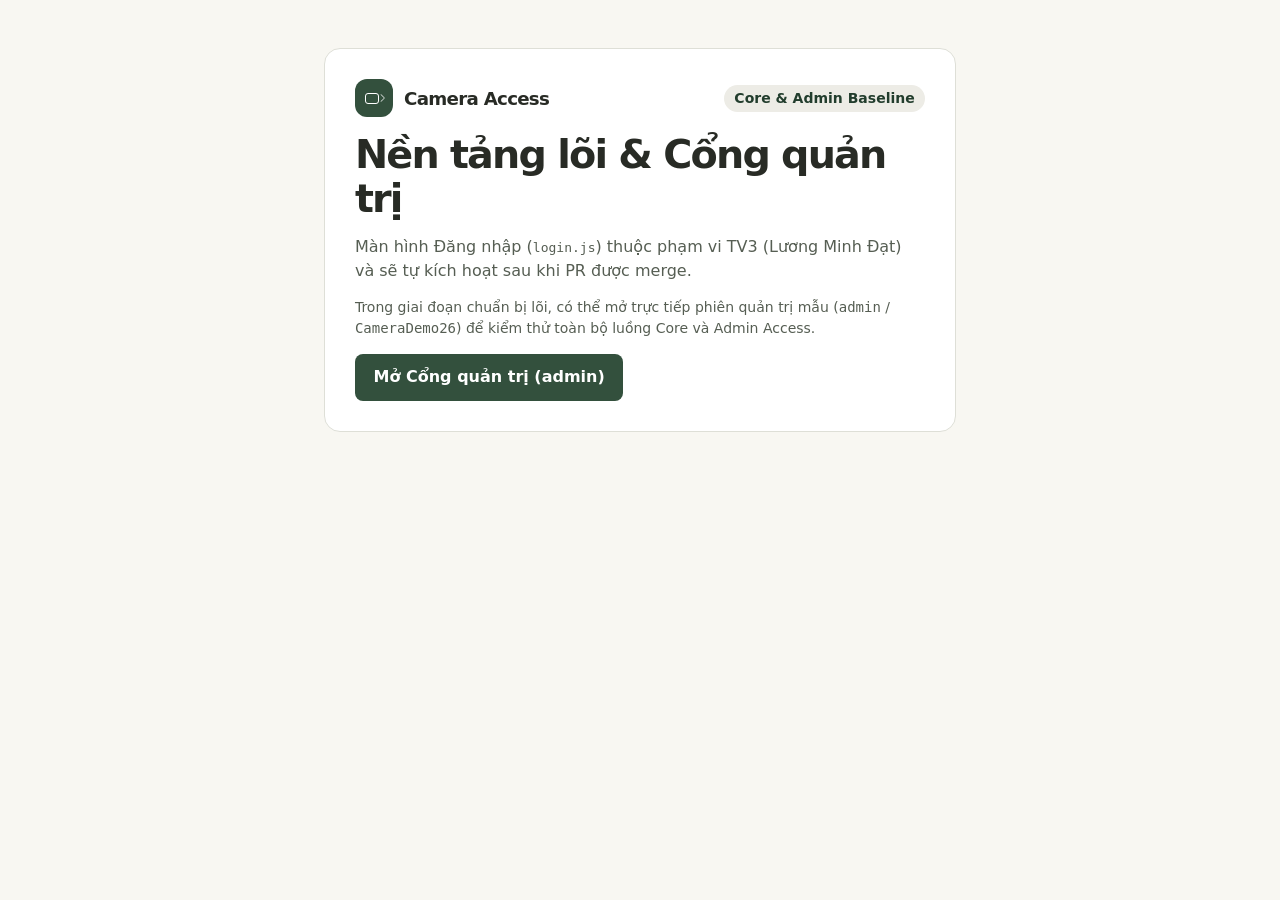
==== index.html @ 87937b0b "[Core] Add mock data, access engine, service API, app shell and unit tests" ====
<!doctype html>
<html lang="vi">
<head>
  <meta charset="utf-8">
  <meta name="viewport" content="width=device-width, initial-scale=1">
  <meta http-equiv="Content-Security-Policy" content="default-src 'none'; script-src 'self'; style-src 'self'; img-src 'self'; media-src 'self' blob:; connect-src 'none'; frame-src 'none'; object-src 'none'; base-uri 'none'; form-action 'none'">
  <title>Camera Access</title>
  <link rel="icon" href="assets/images/favicon.svg" type="image/svg+xml">
  <link rel="stylesheet" href="assets/css/global.css">
  <link rel="stylesheet" href="assets/css/portal.css">
  <!-- Page stylesheets for TV2–TV5 will be linked here when their PRs are merged -->
  <script defer src="assets/js/mock-data.js"></script>
  <script defer src="assets/js/camera-access.js"></script>
  <script defer src="assets/js/service.js"></script>
  <script defer src="assets/js/app.js"></script>
  <!-- Page scripts (admin-access.js and TV2–TV5 pages) will be linked here -->
</head>
<body>
  <div id="app"></div>
  <p id="app-notice" class="app-notice" role="status"></p>
  <dialog id="app-dialog" aria-labelledby="dialog-title"></dialog>
  <noscript><p class="empty-state">Hãy bật JavaScript trong trình duyệt để chạy Camera Access.</p></noscript>

  <template id="portal-template">
    <div class="portal">
      <button class="button skip-link" id="skip-content" type="button">Đến nội dung chính</button>
      <aside class="portal-side">
        <a class="brand" href="#/" aria-label="Camera Access, trang chọn tài khoản">
          <span class="brand-mark" aria-hidden="true"><span class="camera-icon"></span></span>
          Camera Access
        </a>
        <p class="portal-role" data-role></p>
        <nav class="portal-nav" aria-label="Điều hướng chính"></nav>
        <div class="portal-side-bottom"></div>
      </aside>
      <div class="portal-content">
        <header class="portal-top">
          <button class="menu-toggle" type="button" aria-label="Mở menu" aria-haspopup="dialog" aria-controls="portal-menu" aria-expanded="false">
            <span class="menu-icon" aria-hidden="true"></span>
          </button>
          <span class="portal-location" data-location></span>
          <div class="portal-session">
            <span class="badge">Demo</span>
            <span class="session-name" data-account></span>
            <button class="account-avatar" type="button" id="change-role" title="Đổi vai trò demo"></button>
          </div>
        </header>
        <main class="portal-main" id="main-content" tabindex="-1"></main>
      </div>
      <dialog class="portal-menu" id="portal-menu" aria-labelledby="portal-menu-title">
        <div class="portal-menu-body">
          <div class="portal-menu-header">
            <h2 class="brand" id="portal-menu-title"><span class="brand-mark" aria-hidden="true"><span class="camera-icon"></span></span>Camera Access</h2>
            <button class="menu-close" type="button" aria-label="Đóng menu" autofocus><span aria-hidden="true">×</span></button>
          </div>
        </div>
      </dialog>
    </div>
  </template>
</body>
</html>
---- assets/css/global.css ----
﻿:root {
  color-scheme: light;
  font-family: "Segoe UI Variable Text", "Segoe UI", system-ui, sans-serif;
  color: var(--ink);
  background: var(--canvas);
  line-height: 1.5;
  --canvas: #f8f7f2;
  --ink: #282b25;
  --muted: #565e53;
  --accent: #33503d;
  --accent-strong: #223d2d;
  --accent-soft: #edece6;
  --line: #dedfd7;
  --field-line: #818d82;
  --surface: #fff;
  --nav-surface: #26382d;
  --focus: #3a6048;
  --control-height: 44px;
  --control-radius: 8px;
  --radius: 16px;
  --page-gutter: clamp(1rem, 3.4vw, 3rem);
  --page-width: 1280px;
}

*, *::before, *::after { box-sizing: border-box; }
body { margin: 0; min-width: 0; }
button, input, select { font: inherit; }
button, a { -webkit-tap-highlight-color: transparent; }
a { color: var(--accent); }
img { display: block; max-width: 100%; }
h1, h2, h3, p { margin: 0; }
[hidden] { display: none !important; }
:focus-visible { outline: 3px solid var(--focus); outline-offset: 3px; }

h1 { font-size: clamp(1.875rem, 3.1vw, 2.6rem); line-height: 1.12; letter-spacing: -.045em; }
h2 { font-size: clamp(1.3rem, 2vw, 1.55rem); line-height: 1.25; letter-spacing: -.03em; }
h3 { font-size: 1.125rem; line-height: 1.3; }
.muted { color: var(--muted); }
.small { font-size: .875rem; }

.brand {
  display: inline-flex;
  align-items: center;
  gap: .7rem;
  color: var(--ink);
  font-size: 1.14rem;
  font-weight: 750;
  letter-spacing: -.04em;
  text-decoration: none;
}

.brand-mark {
  display: grid;
  flex: 0 0 38px;
  width: 38px;
  height: 38px;
  place-items: center;
  border-radius: 12px;
  background: var(--accent);
  color: white;
}

.camera-icon {
  position: relative;
  display: inline-block;
  width: 14px;
  height: 11px;
  margin-right: 4px;
  border: 1.6px solid currentColor;
  border-radius: 3px;
}

.camera-icon::after {
  position: absolute;
  top: 1px;
  left: 100%;
  width: 6px;
  height: 6px;
  border: solid currentColor;
  border-width: 1.5px 1.5px 0 0;
  border-radius: 1px;
  transform: rotate(45deg);
  content: "";
}

.button {
  display: inline-flex;
  min-height: var(--control-height);
  align-items: center;
  justify-content: center;
  padding: .65rem 1.1rem;
  border: 1px solid transparent;
  border-radius: var(--control-radius);
  background: var(--accent);
  color: white;
  font-weight: 650;
  text-align: center;
  text-decoration: none;
  cursor: pointer;
}

.button:hover { background: var(--accent-strong); }
.button-secondary { border-color: var(--line); background: var(--surface); color: var(--accent-strong); }
.button-secondary:hover { background: var(--accent-soft); }
.button:disabled { color: var(--muted); background: #eeede8; cursor: default; }

.badge {
  display: inline-flex;
  align-items: center;
  gap: .4rem;
  padding: .3rem .65rem;
  border-radius: 999px;
  background: var(--accent-soft);
  color: var(--accent-strong);
  font-size: .875rem;
  font-weight: 650;
  line-height: 1.2;
}

.badge-online { background: #edf1eb; color: #34503c; }
.badge-offline { background: #f4eee0; color: #604f30; }
.badge-status::before { width: .43rem; height: .43rem; border-radius: 50%; background: currentColor; content: ""; }
.panel {
  border: 1px solid var(--line);
  border-radius: var(--radius);
  background: var(--surface);
}

.field {
  display: block;
  width: 100%;
  min-height: 48px;
  padding: .7rem .85rem;
  border: 1px solid var(--field-line);
  border-radius: var(--control-radius);
  background: var(--surface);
  color: var(--ink);
}

.field::placeholder { color: #5b6d65; }
.field[aria-invalid="true"] { border-color: #a92e4c; }
.field-select {
  appearance: none;
  padding-right: 2rem;
  background-image: linear-gradient(45deg, transparent 50%, var(--muted) 50%), linear-gradient(135deg, var(--muted) 50%, transparent 50%);
  background-position: right 1.05rem center, right .75rem center;
  background-repeat: no-repeat;
  background-size: .3rem .3rem;
}
.error { color: #9e2543; font-size: .875rem; }
.error:empty { display: none; }

.sr-only {
  position: absolute;
  width: 1px;
  height: 1px;
  overflow: hidden;
  clip-path: inset(50%);
  white-space: nowrap;
}

@media (prefers-reduced-motion: no-preference) {
  .button, .portal-link, .account-avatar, .menu-toggle, .menu-close {
    transition: background-color 150ms ease, border-color 150ms ease;
  }
}
---- assets/css/portal.css ----
.portal { display: grid; grid-template-columns: 224px minmax(0, 1fr); min-height: 100svh; }
.skip-link { position: absolute; top: .75rem; left: .75rem; z-index: 2; transform: translateY(-180%); }
.skip-link:focus { transform: none; }
.portal-side, .portal-menu-body {
  display: flex;
  flex-direction: column;
  gap: .65rem;
  padding: 1.25rem 1rem;
  background: var(--nav-surface);
  color: #eaf8f0;
  --focus: #a1e2bb;
}
.portal-side { position: sticky; top: 0; align-self: start; height: 100svh; overflow: auto; }
.portal-side > .brand { min-height: var(--control-height); margin-left: .35rem; align-self: start; }
.portal-side .brand, .portal-menu .brand { color: #f1fbf4; }
.portal-side .brand-mark, .portal-menu .brand-mark { background: #e7ece4; color: #253d30; }
.portal-role { margin: .95rem .6rem .15rem; color: #c1ccc0; font-size: .875rem; font-weight: 650; }
.portal-nav, .portal-side-bottom { display: grid; gap: .3rem; }
.portal-side-bottom { margin-top: auto; padding-top: 1rem; border-top: 1px solid #3a554b; }
.portal-link {
  display: flex;
  align-items: center;
  gap: .65rem;
  min-height: var(--control-height);
  padding: .55rem .6rem;
  border: 0;
  border-radius: 9px;
  background: transparent;
  color: #d5e8dc;
  font-size: .875rem;
  font-weight: 650;
  text-align: left;
  text-decoration: none;
  cursor: pointer;
}
.portal-link:hover { background: #374c3e; color: white; }
.portal-link[aria-current] { background: #40594a; color: #f4f7f0; box-shadow: inset 3px 0 #c6d5c1; }
.portal-menu-open { overflow: hidden; }
.portal-menu {
  inset: 0 auto 0 0;
  width: min(320px, calc(100% - 3rem));
  max-width: none;
  height: 100dvh;
  max-height: none;
  margin: 0;
  padding: 0;
  border: 0;
  background: var(--nav-surface);
  color: var(--surface);
  overscroll-behavior: contain;
}
.portal-menu::backdrop { background: #10251dc7; }
.portal-menu-body { min-height: 100%; }
.portal-menu-header { display: flex; gap: .5rem; align-items: center; justify-content: space-between; }
.menu-toggle, .menu-close {
  display: grid;
  place-items: center;
  flex: 0 0 var(--control-height);
  width: var(--control-height);
  height: var(--control-height);
  padding: 0;
  border: 1px solid var(--line);
  border-radius: var(--control-radius);
  background: var(--surface);
  color: var(--accent-strong);
  cursor: pointer;
}
.menu-toggle { display: none; }
.menu-toggle:hover { background: var(--accent-soft); }
.menu-close { border-color: #3c594e; background: transparent; color: #f1fbf4; font-size: 1.5rem; line-height: 1; }
.menu-close:hover { background: #25443a; }
.menu-icon { width: 17px; height: 2px; border-radius: 1px; background: currentColor; box-shadow: 0 -5px, 0 5px; }
.nav-icon { display: inline-block; flex: 0 0 15px; width: 15px; height: 15px; border: 1.5px solid currentColor; border-radius: 4px; }
.icon-overview { box-shadow: inset 0 -5px currentColor; }
.icon-people { border-radius: 50%; box-shadow: inset 0 -4px currentColor; }
.icon-sync { border-width: 2px 5px 2px 1.5px; }
.icon-lookup { position: relative; width: 12px; height: 12px; flex-basis: 12px; margin-right: 3px; border-radius: 50%; }
.icon-lookup::after { content: ""; position: absolute; right: -5px; bottom: -2px; width: 5px; height: 1.5px; background: currentColor; transform: rotate(45deg); }
.icon-camera { height: 12px; border-right-width: 4px; }
.icon-history { border-radius: 50%; border-bottom-width: 4px; }
.icon-account { box-shadow: inset 0 -5px currentColor; border-radius: 50%; }
.portal-top {
  display: flex;
  justify-content: space-between;
  align-items: center;
  gap: .7rem;
  min-height: 64px;
  padding: .5rem var(--page-gutter);
  border-bottom: 1px solid var(--line);
  background: white;
}
.portal-location { color: var(--muted); font-size: .875rem; font-weight: 700; }
.portal-session { display: flex; min-width: 0; align-items: center; gap: .65rem; margin-left: auto; }
.session-name { overflow: hidden; font-size: .875rem; font-weight: 700; text-overflow: ellipsis; white-space: nowrap; }
.account-avatar, .student-initials {
  display: grid; flex: 0 0 40px; width: 40px; height: 40px; place-items: center;
  border: 0; border-radius: 12px; background: var(--accent-soft); color: var(--accent-strong);
  font-size: .875rem; font-weight: 750;
}
.account-avatar { flex-basis: var(--control-height); width: var(--control-height); height: var(--control-height); cursor: pointer; }
.account-avatar:hover { background: #e7e9e0; }
.portal-main { max-width: var(--page-width); margin-inline: auto; padding: clamp(1.25rem, 3vw, 2.25rem) var(--page-gutter) 2.5rem; }
.portal-main:focus { outline: none; }
.screen-heading { margin-bottom: 1.55rem; }
.screen-heading p { margin-top: .6rem; color: var(--muted); }
.heading-actions { display: flex; flex-wrap: wrap; gap: .7rem; align-items: center; justify-content: space-between; }
.screen-section { margin-top: 1.55rem; }
.section-bar { display: flex; flex-wrap: wrap; align-items: center; justify-content: space-between; gap: .65rem; margin-bottom: .85rem; }
.section-bar a, .back-route { color: var(--accent-strong); font-weight: 650; text-underline-offset: 3px; }
.back-route { display: inline-flex; min-height: var(--control-height); align-items: center; margin-bottom: .55rem; }
.empty-panel { padding: clamp(1rem, 3vw, 1.7rem); }
.empty-panel p { margin-top: .45rem; }
.empty-panel h1 { font-size: clamp(1.6rem, 4vw, 2.5rem); }

.core-entry { display: grid; gap: 1rem; max-width: 720px; margin-inline: auto; padding: clamp(1.5rem, 4vw, 3rem) var(--page-gutter); }
.core-entry-card { display: grid; gap: .9rem; padding: clamp(1.2rem, 3vw, 1.9rem); }
.core-entry-header { display: flex; flex-wrap: wrap; align-items: center; justify-content: space-between; gap: .6rem; }

.portal.parent-flow {
  --ink: #282b25;
  --muted: #565e53;
  --accent: #33503d;
  --accent-strong: #223d2d;
  --accent-soft: #edece6;
  --line: #dedfd7;
  --field-line: #879083;
  --focus: #3a6048;
  grid-template-columns: minmax(0, 1fr);
  background: #f8f7f2;
  color: var(--ink);
}
.portal.parent-flow .portal-side,
.portal.parent-flow .menu-toggle { display: none; }
.portal.parent-flow .portal-top {
  min-height: 60px;
  padding-inline: max(var(--page-gutter), calc((100% - 1220px) / 2 + var(--page-gutter)));
  background: #fdfcf8;
}
.portal.parent-flow .parent-identity { display: flex; min-width: 0; gap: .65rem; align-items: center; }
.portal.parent-flow .parent-identity .brand { min-height: var(--control-height); white-space: nowrap; }
.portal.parent-flow .parent-identity .brand-mark {
  flex-basis: 32px;
  width: 32px;
  height: 32px;
  border-radius: 8px;
  background: var(--accent);
  color: white;
}
.portal.parent-flow .portal-location { color: var(--muted); line-height: 1.2; }
.portal.parent-flow .portal-session { gap: .45rem; }
.portal.parent-flow .portal-session .badge { background: #eeede6; color: var(--muted); }
.portal.parent-flow #change-role,
.portal.parent-flow #side-role {
  display: inline-flex;
  flex: 0 0 auto;
  width: auto;
  min-height: var(--control-height);
  align-items: center;
  justify-content: center;
  padding: .4rem .6rem;
  border: 1px solid transparent;
  border-radius: 7px;
  background: transparent;
  color: var(--ink);
  font-size: .875rem;
  font-weight: 650;
  white-space: nowrap;
}
.portal.parent-flow #change-role { border-color: var(--line); }
.portal.parent-flow #change-role:hover,
.portal.parent-flow #side-role:hover { background: var(--accent-soft); }

@media (max-width: 620px) {
  .portal.parent-flow .portal-top { gap: .45rem; }
  .portal.parent-flow .parent-identity { gap: .4rem; }
  .portal.parent-flow .parent-identity .brand { min-width: var(--control-height); justify-content: center; }
  .portal.parent-flow .parent-identity .brand > span:last-child,
  .portal.parent-flow .portal-session .badge,
  .portal.parent-flow .session-name { display: none; }
  .portal.parent-flow #change-role,
  .portal.parent-flow #side-role { padding-inline: .45rem; }
}
@media (min-width: 621px) {
  .portal.parent-flow .portal-location { padding-left: .65rem; border-left: 1px solid var(--line); }
}
@media (min-width: 621px) and (max-width: 900px) {
  .portal.parent-flow .session-name { display: none; }
}

.metric-grid, .class-grid { display: grid; gap: .85rem; }
.metric-grid { grid-template-columns: repeat(4, minmax(0, 1fr)); }
.metric { display: grid; align-content: start; gap: .35rem; padding: 1rem; }
.metric > p:first-child { font-size: .875rem; font-weight: 700; }
.metric strong { font-size: 2rem; line-height: 1.1; color: var(--accent-strong); }
.overview-metrics { overflow: hidden; }
.overview-metrics .metric-grid { gap: 1px; background: var(--line); }
.overview-metrics .metric { border: 0; border-radius: 0; padding: 1rem clamp(.75rem, 2vw, 1.25rem); }
.overview-workspace { display: grid; grid-template-columns: minmax(0, 1fr); gap: 1.15rem; margin-top: 1.35rem; align-items: start; }
.overview-workflow { padding: .9rem 1.15rem .45rem; }
.overview-workflow h2 { margin-block: .25rem .75rem; }
.overview-workflow a {
  display: grid;
  position: relative;
  padding: .7rem 1.4rem .7rem 0;
  border-top: 1px solid var(--line);
  color: var(--ink);
  text-decoration: none;
}
.overview-workflow a:hover { color: var(--accent); }
.overview-workflow a::after { position: absolute; right: .15rem; top: .65rem; color: var(--accent); content: "→"; }
.overview-activity .section-bar { min-height: 44px; }
.class-grid { grid-template-columns: repeat(3, minmax(0, 1fr)); }
.class-tile { display: grid; justify-items: start; gap: .32rem; padding: .95rem; color: var(--ink); text-align: left; cursor: pointer; }
.class-tile strong { color: var(--accent-strong); font-size: 1.1rem; }
.class-tile:hover, .class-tile[aria-pressed="true"] { border-color: var(--accent); background: var(--accent-soft); }
.sync-source { display: flex; flex-wrap: wrap; align-items: center; justify-content: space-between; gap: .8rem; padding: clamp(.9rem, 2.5vw, 1.4rem); }
.sync-source-title, .sync-actions { display: flex; flex-wrap: wrap; align-items: center; gap: .55rem; }
.sync-source p { margin-top: .35rem; }
.sync-source [data-state="stale"] { color: #79411d; }
.sync-source [data-state="error"] { color: #942747; }
.sync-source [data-state="applied"] { color: var(--accent-strong); }
.sync-summary, .sync-review-panels { display: grid; gap: .85rem; margin-top: .85rem; }
.sync-summary { grid-template-columns: repeat(3, minmax(0, 1fr)); }
.sync-review-panels { grid-template-columns: minmax(0, 1fr) minmax(0, 1fr); align-items: start; }
.sync-panel-body { margin-top: .7rem; min-width: 0; overflow-wrap: anywhere; }
.sync-changes { display: grid; gap: .7rem; margin: 0; padding: 0; list-style: none; }
.sync-changes > li, #sync-impact .impact-list > li { padding-top: .7rem; border-top: 1px solid var(--line); }
.sync-changes > li > strong { margin-right: .3rem; }
.sync-change-detail { display: grid; grid-template-columns: repeat(2, minmax(0, 1fr)); gap: .45rem; margin: .45rem 0 0; }
.sync-change-detail > div { padding: .45rem .55rem; border-radius: 8px; background: var(--canvas); }
.sync-change-detail > div:last-child { background: var(--accent-soft); }
.sync-change-detail dt { color: var(--muted); font-size: .875rem; }
.sync-change-detail dd { margin: 0; font-size: .875rem; font-weight: 650; }
.sync-actions { margin-top: .95rem; }
.lookup-panel { min-width: 0; padding: clamp(.9rem, 2.5vw, 1.4rem); }
.lookup-form { display: grid; grid-template-columns: minmax(0, 1fr) minmax(0, 1fr) auto; gap: .75rem; align-items: start; margin-top: .8rem; }
.lookup-form > .button { min-height: 48px; margin-top: 1.56rem; }
#lookup-status { margin-top: .65rem; }
#lookup-status[data-state="error"] { color: #942747; }
.lookup-result { margin-top: .85rem; overflow-wrap: anywhere; }
.lookup-result-heading p { margin-top: .2rem; }
.lookup-decisions { display: grid; grid-template-columns: repeat(2, minmax(0, 1fr)); gap: .65rem; margin-top: .85rem; }
.lookup-decision { display: grid; align-content: start; justify-items: start; gap: .4rem; padding: .85rem; border: 1px solid var(--line); border-radius: 12px; background: var(--canvas); }
.lookup-decision h3 { font-size: 1rem; }
.lookup-camera-classes { margin-top: .8rem; }
.lookup-students { margin-top: .85rem; padding-top: .85rem; border-top: 1px solid var(--line); }
.lookup-students h3 { margin-bottom: .45rem; }
.lookup-evidence-list { margin: 0; padding: 0; list-style: none; }
.lookup-evidence-list li { display: flex; flex-wrap: wrap; align-items: center; justify-content: space-between; gap: .4rem; padding: .55rem 0; }
.lookup-evidence-list li + li { border-top: 1px solid var(--line); }
.lookup-evidence-list li p { margin-top: .12rem; }
.records-panel { padding: clamp(.8rem, 2.5vw, 1.4rem); }
.record-tools, .dialog-fields { display: grid; grid-template-columns: minmax(0, 1fr) minmax(130px, .45fr); gap: .75rem; }
.record-tools { margin-bottom: 1rem; }
.record-tools label, .dialog-fields label, .dialog-field { display: grid; min-width: 0; gap: .3rem; }
.record-tools label span, .dialog-fields label span, .dialog-field span { font-size: .875rem; font-weight: 650; }
.record-table { width: 100%; border-collapse: collapse; text-align: left; }
.record-table thead { background: #f3f2ed; color: var(--muted); font-size: .875rem; }
.record-table th, .record-table td { padding: .65rem .6rem; overflow-wrap: anywhere; }
.record-table tbody tr + tr { border-top: 1px solid var(--line); }
.record-meta { display: block; font-weight: 400; }
.record-action { padding-inline: .7rem; font-size: .875rem; }
.device-row { display: grid; grid-template-columns: auto minmax(110px, 1fr) minmax(100px, .75fr) auto auto; gap: .7rem; align-items: center; padding-block: .8rem; }
.device-row + .device-row { border-top: 1px solid var(--line); }
.device-row img { width: 68px; height: 54px; border-radius: 8px; object-fit: cover; }
.device-classes { display: flex; flex-wrap: wrap; gap: .25rem; }
.activity-list { display: grid; gap: .7rem; }
.activity-card { padding: 1rem; }
.activity-card .section-bar { margin-bottom: .35rem; }
.activity-card .sync-changes { margin-top: .7rem; }
.activity-card .impact-list { margin-block: .55rem; }
.activity-meta { margin-top: .6rem; }

#app-dialog { width: min(620px, calc(100% - 2rem)); max-height: calc(100dvh - 2rem); padding: 1rem; border: 1px solid var(--line); border-radius: var(--radius); color: var(--ink); overscroll-behavior: contain; }
#app-dialog::backdrop { background: #0c2822b8; }
.dialog-heading { display: flex; align-items: center; justify-content: space-between; gap: .6rem; margin-bottom: 1rem; }
.dialog-footer { display: flex; justify-content: flex-end; margin-top: 1rem; }
.role-actions { display: flex; flex-wrap: wrap; gap: .65rem; }
.camera-class-options { display: flex; flex-wrap: wrap; gap: .6rem 1rem; margin: 0 0 .8rem; padding: .65rem; border: 1px solid var(--line); border-radius: 10px; }
.camera-class-options legend { padding-inline: .4rem; font-weight: 650; }
.camera-class-options label { display: flex; min-height: 33px; gap: .3rem; align-items: center; }
.camera-class-options input { accent-color: var(--accent); }
.impact-preview { margin-top: 1rem; padding: .85rem; border-radius: 12px; background: var(--canvas); }
.impact-preview h3 { margin-bottom: .35rem; }
.impact-list { display: grid; gap: .5rem; margin: 0; padding: 0; list-style: none; font-size: .9rem; }
.impact-list span { display: block; }
.impact-lookup { color: inherit; text-underline-offset: 2px; }
.access-granted { color: #166245; }
.access-revoked { color: #942747; }
.app-notice { position: fixed; z-index: 2; right: 1rem; bottom: 1rem; max-width: calc(100% - 2rem); padding: .75rem 1rem; border-radius: 10px; background: #173b2c; color: white; box-shadow: 0 3px 16px #173b2c33; }
.app-notice:empty { display: none; }
.source-panel { display: grid; gap: .85rem; padding: 1rem; }
.source-panel p { margin-top: .3rem; }
.account-table { table-layout: fixed; }
.account-table th:first-child { width: 28%; }
.account-table th:nth-child(2) { width: 24%; }
.account-table th:nth-child(3) { width: 15%; }
.account-table td { font-size: .875rem; }
.account-identity { display: flex; align-items: center; gap: .7rem; overflow-wrap: anywhere; }
.account-identity .account-avatar { cursor: default; }
.account-actions { display: flex; flex-wrap: wrap; gap: .4rem; }
.account-fields { display: grid; gap: .65rem; margin-bottom: .95rem; }
.account-search { width: min(100%, 310px); }
.list-pages { display: flex; flex-wrap: wrap; align-items: center; justify-content: flex-end; gap: .6rem; margin-top: .9rem; }
.record-picker { display: grid; min-width: 0; gap: .3rem; }
.record-picker label { font-size: .875rem; font-weight: 700; }
.picker-current { padding: .35rem .5rem; border-radius: 6px; background: var(--canvas); overflow-wrap: anywhere; }
.picker-results { max-height: min(17rem, 38dvh); overflow: auto; overscroll-behavior: contain; border: 1px solid var(--line); border-radius: 8px; background: var(--surface); }
.picker-feedback { padding: .35rem .55rem; }
.picker-options, .selected-students { list-style: none; padding: 0; margin: 0; }
.picker-options li { border-top: 1px solid var(--line); }
.picker-options button {
  display: grid;
  width: 100%;
  min-height: var(--control-height);
  gap: .12rem;
  padding: .45rem .65rem;
  border: 0;
  background: transparent;
  color: var(--ink);
  text-align: left;
  overflow-wrap: anywhere;
  cursor: pointer;
}
.picker-options button:hover, .picker-options button:focus-visible { background: var(--accent-soft); }
.picker-options button:focus-visible { outline-offset: -3px; }
.student-link-editor { min-width: 0; padding: .75rem; margin: 0; border: 1px solid var(--line); border-radius: 10px; }
.student-link-editor legend { padding-inline: .35rem; font-weight: 700; }
.student-link-editor .record-picker { margin-block: .65rem .75rem; }
.selected-students { margin-top: .35rem; }
.selected-students li { display: flex; align-items: center; justify-content: space-between; gap: .6rem; padding: .4rem 0; border-top: 1px solid var(--line); overflow-wrap: anywhere; }
.selected-students button { flex-shrink: 0; min-width: var(--control-height); }

@media (min-width: 621px) {
  .overview-workspace { grid-template-columns: minmax(230px, .85fr) minmax(0, 1.15fr); }
  .account-fields { grid-template-columns: minmax(0, 1fr) minmax(0, 1fr); }
}

@media (max-width: 900px) {
  .portal { grid-template-columns: minmax(0, 1fr); }
  .portal-side { display: none; }
  .menu-toggle { display: grid; }
  .portal-top { min-height: 60px; }
  .portal-location { color: var(--ink); }
}
@media (max-width: 620px) {
  .session-name { display: none; }
  .metric-grid { grid-template-columns: repeat(2, minmax(0, 1fr)); }
  .class-grid { grid-template-columns: repeat(2, minmax(0, 1fr)); }
  .record-tools, .dialog-fields { grid-template-columns: 1fr; gap: .5rem; }
  .sync-summary { gap: .4rem; }
  .sync-summary .metric { display: flex; flex-direction: column; padding: .6rem .45rem; }
  .sync-summary .metric > p:first-child { font-size: .875rem; line-height: 1.2; }
  .sync-summary .metric strong { order: -1; font-size: 1.5rem; }
  .sync-summary .metric > p:last-child { display: none; }
  .sync-review-panels { grid-template-columns: minmax(0, 1fr); }
  .lookup-form, .lookup-decisions { grid-template-columns: minmax(0, 1fr); }
  .lookup-form > .button { justify-self: start; margin-top: 0; }
  .record-table thead { position: absolute; width: 1px; height: 1px; overflow: hidden; clip-path: inset(50%); }
  .record-table tbody, .record-table tr, .record-table td, .record-table th { display: block; }
  .record-table tbody tr { padding: .65rem 0; }
  .record-table th, .record-table td { padding: .18rem 0; }
  .record-table td[data-label]::before { content: attr(data-label) " \00b7 "; color: var(--muted); }
  .record-table td:last-child { margin-top: .4rem; }
  .device-row { grid-template-columns: 52px minmax(0, 1fr) auto; gap: .45rem; }
  .device-row img { width: 52px; height: 44px; }
  .device-row .device-classes { grid-column: 2 / -1; grid-row: 2; }
  .device-row .button { grid-column: 2 / -1; justify-self: start; }
  .account-search { width: 100%; }
  .account-table th:first-child, .account-table th:nth-child(2), .account-table th:nth-child(3) { width: auto; }
  .account-table td > p { display: inline; margin-inline-start: .3rem; }
}
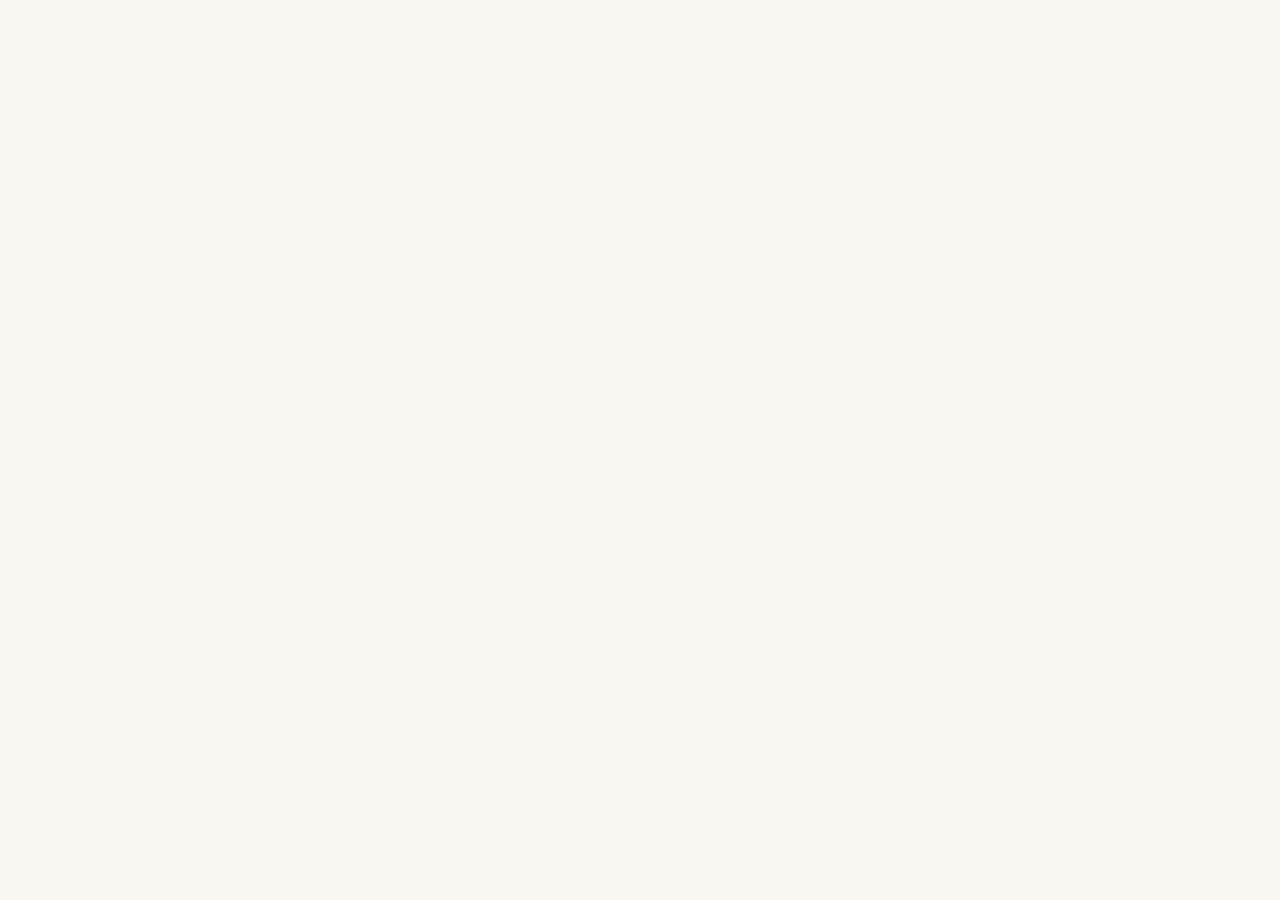
==== commit ee5e99ea: "feat: add parent dashboard frontend" ====
--- a/index.html
+++ b/index.html
@@ -7,19 +7,59 @@
   <title>Camera Access</title>
   <link rel="icon" href="assets/images/favicon.svg" type="image/svg+xml">
   <link rel="stylesheet" href="assets/css/global.css">
+  <link rel="stylesheet" href="assets/css/pages/login.css">
   <link rel="stylesheet" href="assets/css/portal.css">
-  <!-- Page stylesheets for TV2–TV5 will be linked here when their PRs are merged -->
   <script defer src="assets/js/mock-data.js"></script>
   <script defer src="assets/js/camera-access.js"></script>
   <script defer src="assets/js/service.js"></script>
   <script defer src="assets/js/app.js"></script>
-  <!-- Page scripts (admin-access.js and TV2–TV5 pages) will be linked here -->
+  <script defer src="assets/js/pages/login.js"></script>
+  <script defer src="assets/js/pages/parent-dashboard.js"></script>
+  <script defer src="assets/js/pages/camera-viewer.js"></script>
+  <script defer src="assets/js/pages/admin-access.js"></script>
+  <script defer src="assets/js/pages/profile.js"></script>
 </head>
 <body>
   <div id="app"></div>
   <p id="app-notice" class="app-notice" role="status"></p>
   <dialog id="app-dialog" aria-labelledby="dialog-title"></dialog>
   <noscript><p class="empty-state">Hãy bật JavaScript trong trình duyệt để chạy Camera Access.</p></noscript>
+
+  <template id="login-template">
+    <main class="login-shell">
+      <div class="login-side">
+        <div class="login-brand">
+          <span class="brand"><span class="brand-mark" aria-hidden="true"><span class="camera-icon"></span></span>Camera Access</span>
+          <span class="badge">Bản demo</span>
+        </div>
+        <section class="login-content" aria-labelledby="login-title">
+          <h1 id="login-title">Đăng nhập</h1>
+          <p class="muted login-intro">Dùng tài khoản phụ huynh hoặc quản trị để mở cổng camera học đường.</p>
+          <form id="login-form">
+            <div class="login-field">
+              <label for="username">Tên đăng nhập</label>
+              <input class="field" id="username" name="username" autocomplete="username" aria-describedby="login-error" required>
+            </div>
+            <div class="login-field">
+              <label for="password">Mật khẩu</label>
+              <input class="field" id="password" name="password" type="password" autocomplete="current-password" aria-describedby="login-error" required>
+            </div>
+            <p id="login-error" class="error" role="alert"></p>
+            <button class="button login-submit" type="submit">Đăng nhập</button>
+          </form>
+          <details class="login-accounts"><summary>Tài khoản dùng thử</summary>
+            <p class="small muted">Mật khẩu mẫu <code>CameraDemo26</code></p>
+            <label class="sr-only" for="demo-account">Chọn hồ sơ mẫu để điền tên đăng nhập</label>
+            <select class="field field-select" id="demo-account"><option value="">Chọn để điền tên đăng nhập</option></select>
+          </details>
+        </section>
+        <div class="login-note small muted">
+          <p>Hồ sơ và video trên cổng này là dữ liệu mẫu.</p>
+        </div>
+      </div>
+      <div class="login-photo" aria-hidden="true"></div>
+    </main>
+  </template>
 
   <template id="portal-template">
     <div class="portal">
--- a/assets/css/portal.css
+++ b/assets/css/portal.css
@@ -1,4 +1,4 @@
-.portal { display: grid; grid-template-columns: 224px minmax(0, 1fr); min-height: 100svh; }
+﻿.portal { display: grid; grid-template-columns: 224px minmax(0, 1fr); min-height: 100svh; }
 .skip-link { position: absolute; top: .75rem; left: .75rem; z-index: 2; transform: translateY(-180%); }
 .skip-link:focus { transform: none; }
 .portal-side, .portal-menu-body {
@@ -111,12 +111,7 @@
 .empty-panel { padding: clamp(1rem, 3vw, 1.7rem); }
 .empty-panel p { margin-top: .45rem; }
 .empty-panel h1 { font-size: clamp(1.6rem, 4vw, 2.5rem); }
-
-.core-entry { display: grid; gap: 1rem; max-width: 720px; margin-inline: auto; padding: clamp(1.5rem, 4vw, 3rem) var(--page-gutter); }
-.core-entry-card { display: grid; gap: .9rem; padding: clamp(1.2rem, 3vw, 1.9rem); }
-.core-entry-header { display: flex; flex-wrap: wrap; align-items: center; justify-content: space-between; gap: .6rem; }
-
-.portal.parent-flow {
+.portal:is(:has(.concept-c), .parent-flow) {
   --ink: #282b25;
   --muted: #565e53;
   --accent: #33503d;
@@ -129,16 +124,17 @@
   background: #f8f7f2;
   color: var(--ink);
 }
-.portal.parent-flow .portal-side,
-.portal.parent-flow .menu-toggle { display: none; }
-.portal.parent-flow .portal-top {
+.portal:is(:has(.concept-c), .parent-flow) .portal-side,
+.portal:is(:has(.concept-c), .parent-flow) .menu-toggle { display: none; }
+.portal:is(:has(.concept-c), .parent-flow) .portal-top {
   min-height: 60px;
   padding-inline: max(var(--page-gutter), calc((100% - 1220px) / 2 + var(--page-gutter)));
   background: #fdfcf8;
 }
-.portal.parent-flow .parent-identity { display: flex; min-width: 0; gap: .65rem; align-items: center; }
-.portal.parent-flow .parent-identity .brand { min-height: var(--control-height); white-space: nowrap; }
-.portal.parent-flow .parent-identity .brand-mark {
+.concept-c { max-width: 1220px; }
+.portal:is(:has(.concept-c), .parent-flow) .parent-identity { display: flex; min-width: 0; gap: .65rem; align-items: center; }
+.portal:is(:has(.concept-c), .parent-flow) .parent-identity .brand { min-height: var(--control-height); white-space: nowrap; }
+.portal:is(:has(.concept-c), .parent-flow) .parent-identity .brand-mark {
   flex-basis: 32px;
   width: 32px;
   height: 32px;
@@ -146,11 +142,11 @@
   background: var(--accent);
   color: white;
 }
-.portal.parent-flow .portal-location { color: var(--muted); line-height: 1.2; }
-.portal.parent-flow .portal-session { gap: .45rem; }
-.portal.parent-flow .portal-session .badge { background: #eeede6; color: var(--muted); }
-.portal.parent-flow #change-role,
-.portal.parent-flow #side-role {
+.portal:is(:has(.concept-c), .parent-flow) .portal-location { color: var(--muted); line-height: 1.2; }
+.portal:is(:has(.concept-c), .parent-flow) .portal-session { gap: .45rem; }
+.portal:is(:has(.concept-c), .parent-flow) .portal-session .badge { background: #eeede6; color: var(--muted); }
+.portal:is(:has(.concept-c), .parent-flow) #change-role,
+.portal:is(:has(.concept-c), .parent-flow) #side-role {
   display: inline-flex;
   flex: 0 0 auto;
   width: auto;
@@ -166,25 +162,175 @@
   font-weight: 650;
   white-space: nowrap;
 }
-.portal.parent-flow #change-role { border-color: var(--line); }
-.portal.parent-flow #change-role:hover,
-.portal.parent-flow #side-role:hover { background: var(--accent-soft); }
+.portal:is(:has(.concept-c), .parent-flow) #change-role { border-color: var(--line); }
+.portal:is(:has(.concept-c), .parent-flow) #change-role:hover,
+.portal:is(:has(.concept-c), .parent-flow) #side-role:hover { background: var(--accent-soft); }
+
+.concept-c .parent-heading { margin-bottom: clamp(.8rem, 2vw, 1.3rem); }
+.concept-c .parent-heading h1 {
+  font-size: clamp(1.75rem, 3.3vw, 2.65rem);
+  font-weight: 690;
+  letter-spacing: -.045em;
+  line-height: 1.15;
+}
+.concept-c .parent-gallery { display: grid; align-items: start; gap: .75rem; }
+.concept-c .parent-student-panel { min-width: 0; border-block: 1px solid var(--line); }
+.concept-c .parent-student-panel summary {
+  display: flex;
+  align-items: center;
+  gap: .45rem;
+  min-height: var(--control-height);
+  padding: .35rem 0;
+  font-size: .875rem;
+  font-weight: 700;
+  cursor: pointer;
+}
+.concept-c .parent-student-panel summary::-webkit-details-marker { display: none; }
+.concept-c .parent-student-panel summary::after {
+  flex: 0 0 .38rem;
+  width: .38rem;
+  height: .38rem;
+  margin-inline: auto .35rem;
+  border: solid var(--muted);
+  border-width: 0 1.5px 1.5px 0;
+  transform: rotate(45deg);
+  content: "";
+}
+.concept-c .parent-student-panel[open] summary::after { transform: rotate(225deg); }
+.concept-c .parent-students { display: grid; gap: .55rem .8rem; margin: 0; padding: 0 0 .7rem; list-style: none; }
+.concept-c .parent-student { min-width: 0; font-size: .875rem; overflow-wrap: anywhere; }
+.concept-c .parent-student p { margin-top: .12rem; color: var(--muted); font-size: .8125rem; }
+.concept-c #no-linked-students { padding-bottom: .7rem; }
+
+.concept-c .parent-camera-panel { min-width: 0; }
+.concept-c .camera-section-bar { flex-wrap: nowrap; margin-bottom: .7rem; }
+.concept-c #camera-count { min-width: 0; }
+.concept-c #parent-access-update:not(:empty) { margin-bottom: .7rem; }
+.concept-c .camera-search { width: min(58%, 226px); color: var(--muted); }
+.concept-c .camera-search .field {
+  min-height: var(--control-height);
+  padding-block: .4rem;
+  border-color: var(--line);
+  border-radius: 7px;
+  background: #fcfbf6;
+  font-size: 1rem;
+}
+.concept-c .camera-search .field:hover { border-color: var(--field-line); }
+
+.concept-c .camera-grid { display: grid; align-items: stretch; gap: .95rem; }
+.concept-c .feed-card {
+  display: flex;
+  flex-direction: column;
+  min-width: 0;
+  border-radius: 10px;
+}
+.concept-c .feed-preview {
+  position: relative;
+  display: grid;
+  place-items: center;
+  aspect-ratio: 16 / 9;
+  overflow: hidden;
+  border-radius: 9px 9px 0 0;
+  background: var(--accent-soft);
+  color: var(--accent);
+}
+.concept-c .feed-preview img { position: absolute; inset: 0; width: 100%; height: 100%; object-fit: cover; }
+.concept-c .feed-card-unavailable .feed-preview img { filter: saturate(.35); }
+.concept-c .feed-preview-label {
+  position: absolute;
+  right: .55rem;
+  bottom: .5rem;
+  padding: .17rem .36rem;
+  border-radius: 4px;
+  background: #262c23;
+  color: white;
+  font-size: .75rem;
+  font-weight: 650;
+}
+.concept-c .feed-details { display: grid; gap: .14rem; padding: .67rem .85rem .3rem; overflow-wrap: anywhere; }
+.concept-c .feed-details h2 {
+  font-family: Cambria, Georgia, serif;
+  font-size: clamp(1.33rem, 2.35vw, 1.58rem);
+  font-weight: 600;
+  letter-spacing: -.017em;
+  line-height: 1.2;
+}
+.concept-c .feed-access { color: var(--muted); }
+.concept-c .feed-actions {
+  display: flex;
+  flex-wrap: wrap;
+  align-items: center;
+  justify-content: space-between;
+  gap: .35rem .6rem;
+  margin-top: auto;
+  padding: .25rem .85rem .75rem;
+}
+.concept-c .feed-actions .badge { padding-left: 0; background: transparent; }
+.concept-c .feed-actions .badge-online { color: var(--accent-strong); }
+.concept-c .feed-actions .button { padding: .38rem .65rem; border-radius: 7px; font-size: .875rem; }
+.concept-c .feed-actions .button::after { margin-left: .38rem; content: "→"; }
 
 @media (max-width: 620px) {
-  .portal.parent-flow .portal-top { gap: .45rem; }
-  .portal.parent-flow .parent-identity { gap: .4rem; }
-  .portal.parent-flow .parent-identity .brand { min-width: var(--control-height); justify-content: center; }
-  .portal.parent-flow .parent-identity .brand > span:last-child,
-  .portal.parent-flow .portal-session .badge,
-  .portal.parent-flow .session-name { display: none; }
-  .portal.parent-flow #change-role,
-  .portal.parent-flow #side-role { padding-inline: .45rem; }
+  .portal:is(:has(.concept-c), .parent-flow) .portal-top { gap: .45rem; }
+  .portal:is(:has(.concept-c), .parent-flow) .parent-identity { gap: .4rem; }
+  .portal:is(:has(.concept-c), .parent-flow) .parent-identity .brand { min-width: var(--control-height); justify-content: center; }
+  .portal:is(:has(.concept-c), .parent-flow) .parent-identity .brand > span:last-child,
+  .portal:is(:has(.concept-c), .parent-flow) .portal-session .badge,
+  .portal:is(:has(.concept-c), .parent-flow) .session-name { display: none; }
+  .portal:is(:has(.concept-c), .parent-flow) #change-role,
+  .portal:is(:has(.concept-c), .parent-flow) #side-role { padding-inline: .45rem; }
+  .concept-c .parent-students { grid-template-columns: repeat(2, minmax(0, 1fr)); }
 }
 @media (min-width: 621px) {
-  .portal.parent-flow .portal-location { padding-left: .65rem; border-left: 1px solid var(--line); }
+  .portal:is(:has(.concept-c), .parent-flow) .portal-location { padding-left: .65rem; border-left: 1px solid var(--line); }
+  .concept-c .camera-grid { grid-template-columns: repeat(2, minmax(0, 1fr)); gap: 1.2rem; }
 }
 @media (min-width: 621px) and (max-width: 900px) {
-  .portal.parent-flow .session-name { display: none; }
+  .portal:is(:has(.concept-c), .parent-flow) .session-name { display: none; }
+  .concept-c .parent-students { grid-template-columns: repeat(3, minmax(0, 1fr)); }
+}
+@media (min-width: 901px) {
+  .concept-c .parent-gallery {
+    grid-template-columns: minmax(0, 1fr) clamp(186px, 18vw, 230px);
+    grid-template-areas: "gallery roster";
+    gap: clamp(1.35rem, 3.2vw, 2.55rem);
+  }
+  .concept-c .parent-student-panel { grid-area: roster; }
+  .concept-c .parent-camera-panel { grid-area: gallery; }
+  .concept-c .parent-students { gap: 0; padding-bottom: 0; }
+  .concept-c .parent-student { padding: .65rem 0; border-top: 1px solid var(--line); }
+}
+.viewer-page { max-width: 1120px; }
+.viewer-heading { display: flex; flex-wrap: wrap; align-items: flex-end; justify-content: space-between; gap: .8rem; margin-bottom: 1rem; }
+.viewer-heading h1 { font-family: Cambria, Georgia, serif; font-weight: 600; letter-spacing: -.025em; overflow-wrap: anywhere; }
+.viewer-heading p { margin-top: .28rem; overflow-wrap: anywhere; }
+.viewer-statuses { display: flex; flex-wrap: wrap; gap: .4rem; }
+.badge-playback { background: white; border: 1px solid var(--line); color: var(--muted); }
+.badge-playback[data-state="playing"] { color: var(--accent-strong); }
+.badge-playback[data-state="error"] { color: #9e2543; }
+.viewer-frame { margin: 0; overflow: hidden; border-radius: 12px; }
+.viewer-stage { position: relative; display: grid; place-items: center; color: white; text-align: center; aspect-ratio: 16 / 9; background: #1c2520; }
+.viewer-stage video { position: absolute; inset: 0; width: 100%; height: 100%; object-fit: contain; }
+.viewer-media-label {
+  position: absolute;
+  top: .7rem;
+  left: .7rem;
+  padding: .28rem .55rem;
+  border-radius: 6px;
+  background: #102d27ed;
+  color: white;
+  font-size: .875rem;
+  font-weight: 650;
+  pointer-events: none;
+}
+.viewer-stage-message { position: relative; max-width: min(24rem, 85%); padding: .7rem 1rem; pointer-events: none; }
+.viewer-frame figcaption { display: flex; flex-wrap: wrap; align-items: center; justify-content: space-between; gap: .6rem; padding: .75rem 1rem; }
+.viewer-frame figcaption p { margin-top: .2rem; }
+.viewer-actions { display: flex; flex-wrap: wrap; gap: .5rem; }
+.viewer-feedback { flex: 1 1 100%; }
+
+@media (min-width: 901px) and (min-height: 640px) {
+  .viewer-page { max-width: min(1120px, calc((100dvh - 310px) * 1.7778 + 2 * var(--page-gutter))); }
 }
 
 .metric-grid, .class-grid { display: grid; gap: .85rem; }
@@ -296,8 +442,8 @@
 .account-table th:nth-child(2) { width: 24%; }
 .account-table th:nth-child(3) { width: 15%; }
 .account-table td { font-size: .875rem; }
-.account-identity { display: flex; align-items: center; gap: .7rem; overflow-wrap: anywhere; }
-.account-identity .account-avatar { cursor: default; }
+.account-identity, .profile-identity { display: flex; align-items: center; gap: .7rem; overflow-wrap: anywhere; }
+.account-identity .account-avatar, .profile-identity .account-avatar { cursor: default; }
 .account-actions { display: flex; flex-wrap: wrap; gap: .4rem; }
 .account-fields { display: grid; gap: .65rem; margin-bottom: .95rem; }
 .account-search { width: min(100%, 310px); }
@@ -330,9 +476,17 @@
 .selected-students { margin-top: .35rem; }
 .selected-students li { display: flex; align-items: center; justify-content: space-between; gap: .6rem; padding: .4rem 0; border-top: 1px solid var(--line); overflow-wrap: anywhere; }
 .selected-students button { flex-shrink: 0; min-width: var(--control-height); }
+.profile-layout { display: grid; grid-template-columns: minmax(0, 1fr); gap: 1rem; align-items: start; max-width: 960px; }
+.profile-panel { padding: clamp(1rem, 3vw, 1.65rem); }
+.profile-identity { padding-bottom: 1rem; border-bottom: 1px solid var(--line); }
+.profile-account dl { margin: .9rem 0 0; overflow-wrap: anywhere; }
+.profile-account dt { font-size: .875rem; color: var(--muted); }
+.profile-account dd { margin: .15rem 0 .75rem; font-weight: 650; }
+.profile-form { display: grid; gap: .85rem; margin-top: 1rem; }
 
 @media (min-width: 621px) {
   .overview-workspace { grid-template-columns: minmax(230px, .85fr) minmax(0, 1.15fr); }
+  .profile-layout { grid-template-columns: minmax(195px, .42fr) minmax(0, 1fr); }
   .account-fields { grid-template-columns: minmax(0, 1fr) minmax(0, 1fr); }
 }
 
